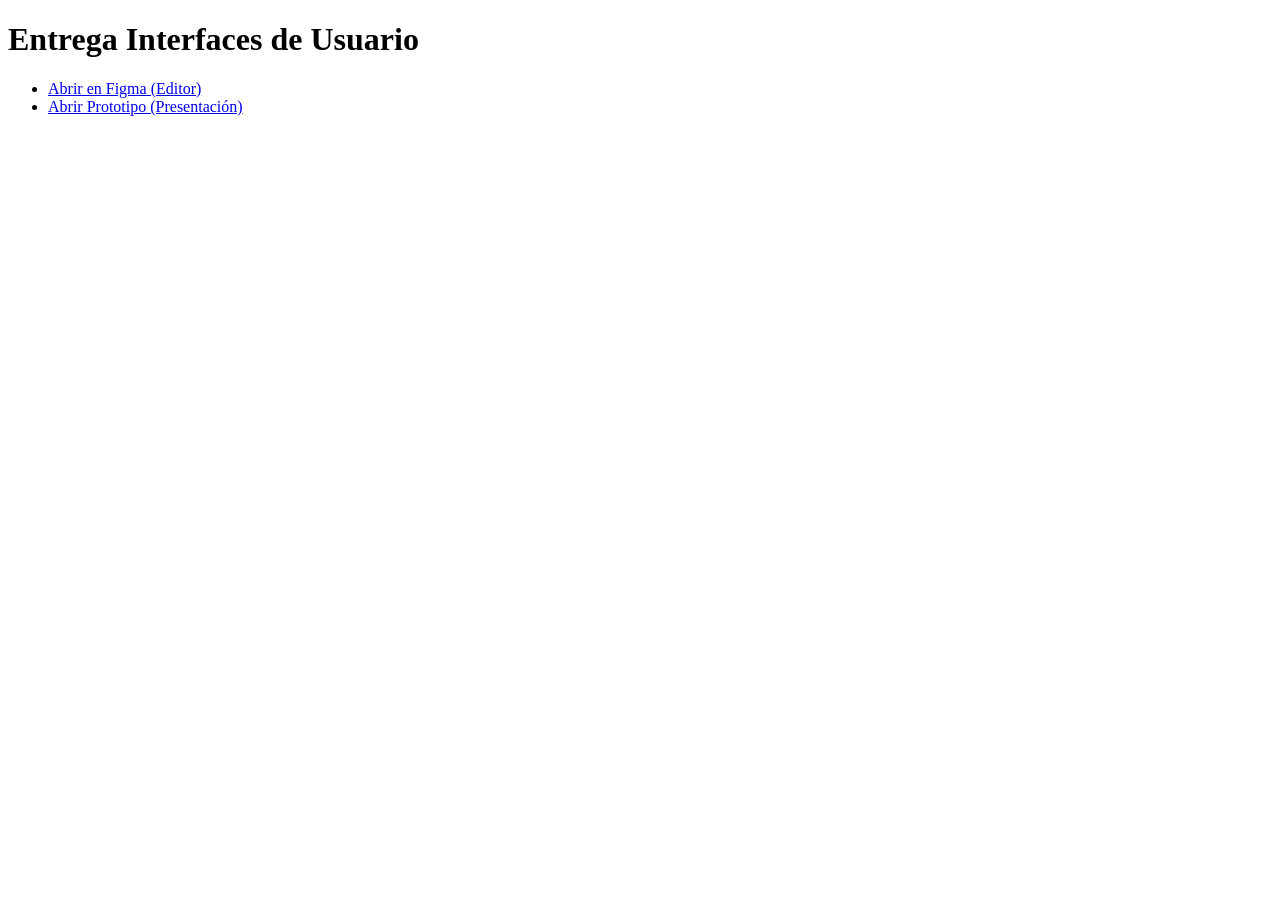
==== index.html @ f810e092 "agrego index.html con links de figma" ====
<!doctype html>
<html lang="es">
<head>
    <meta charset="utf-8">
    <title>Entrega Figma</title>
</head>
<body>
<h1>Entrega Interfaces de Usuario</h1>
<ul>
    <li><a href="https://www.figma.com/design/29KxJkwaFMuPR2X2kgH2l9/Interfaces-de-Usuario?node-id=305-3217&t=4nt3vXQcUeHDjqyg-1" target="_blank">Abrir en Figma (Editor)</a></li>
    <li><a href="https://www.figma.com/proto/29KxJkwaFMuPR2X2kgH2l9/Interfaces-de-Usuario?node-id=305-3217&t=4nt3vXQcUeHDjqyg-1" target="_blank">Abrir Prototipo (Presentación)</a></li>
</ul>
</body>
</html>
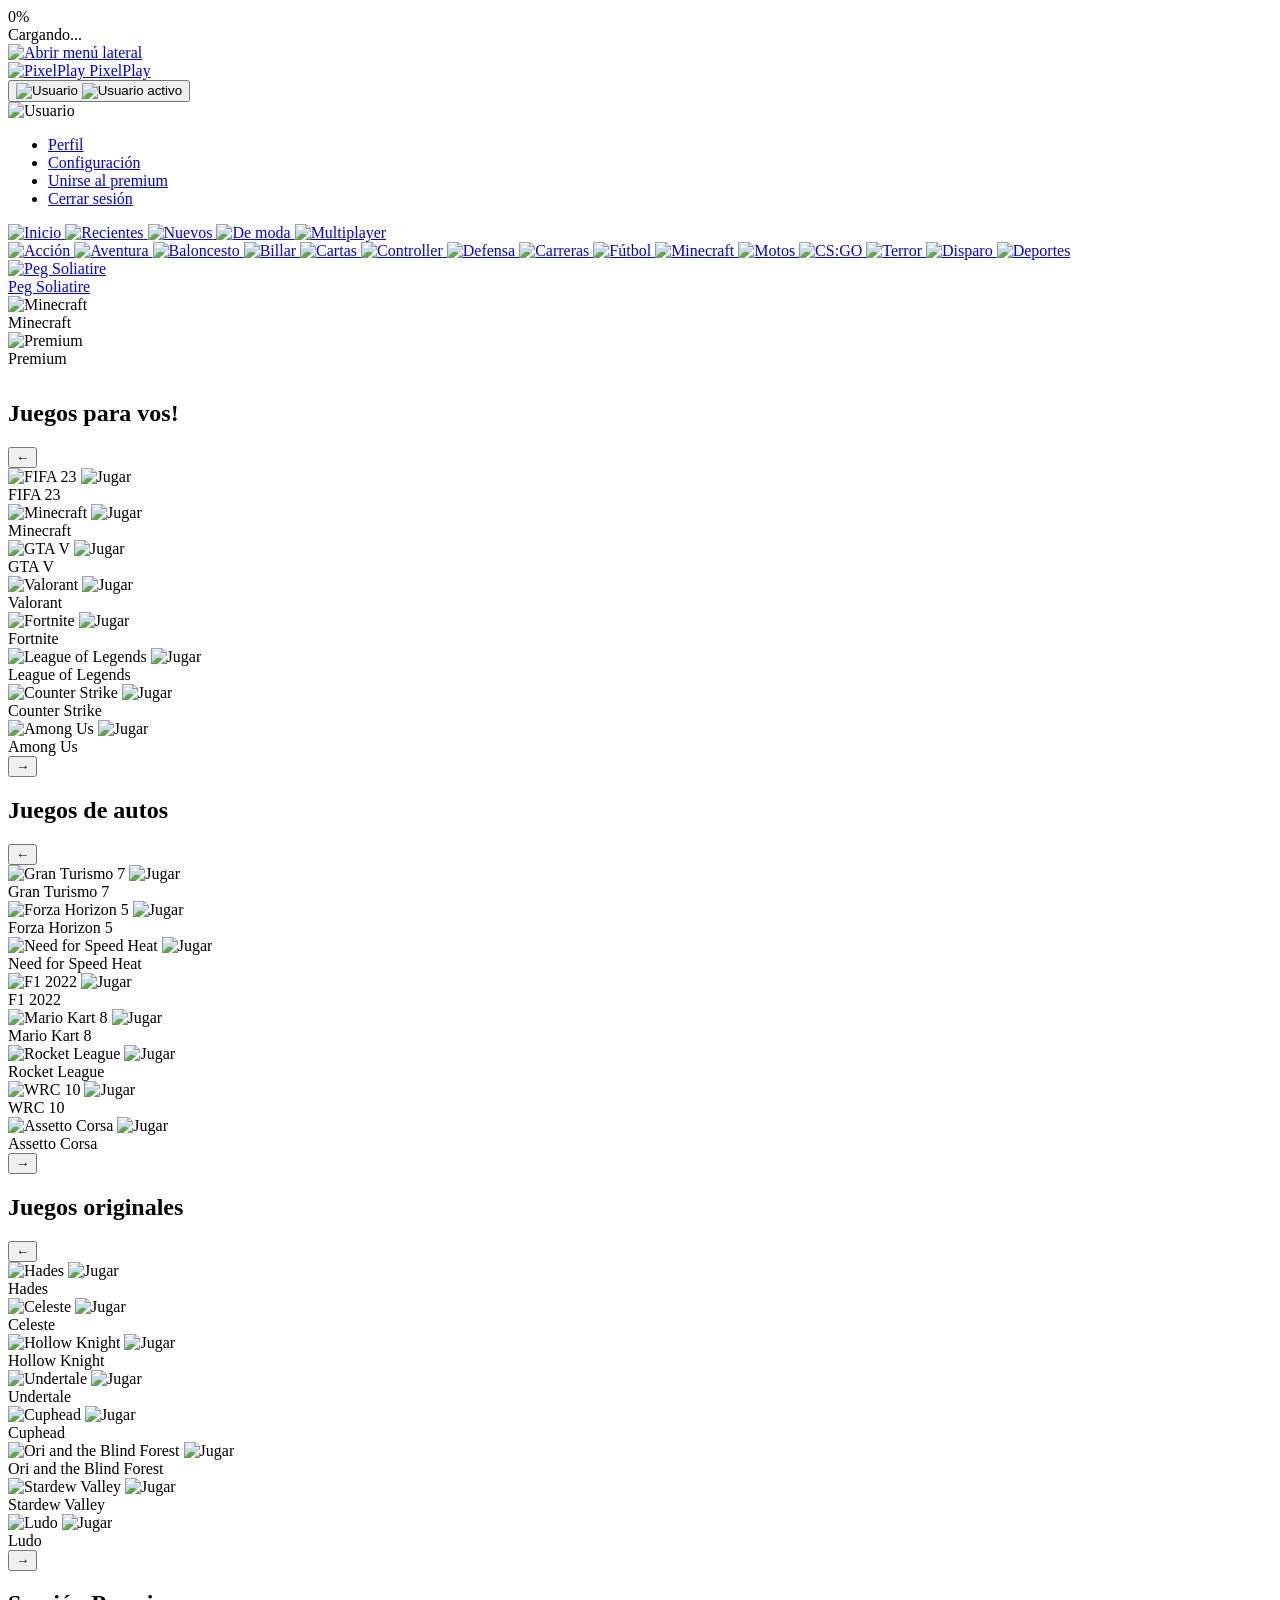
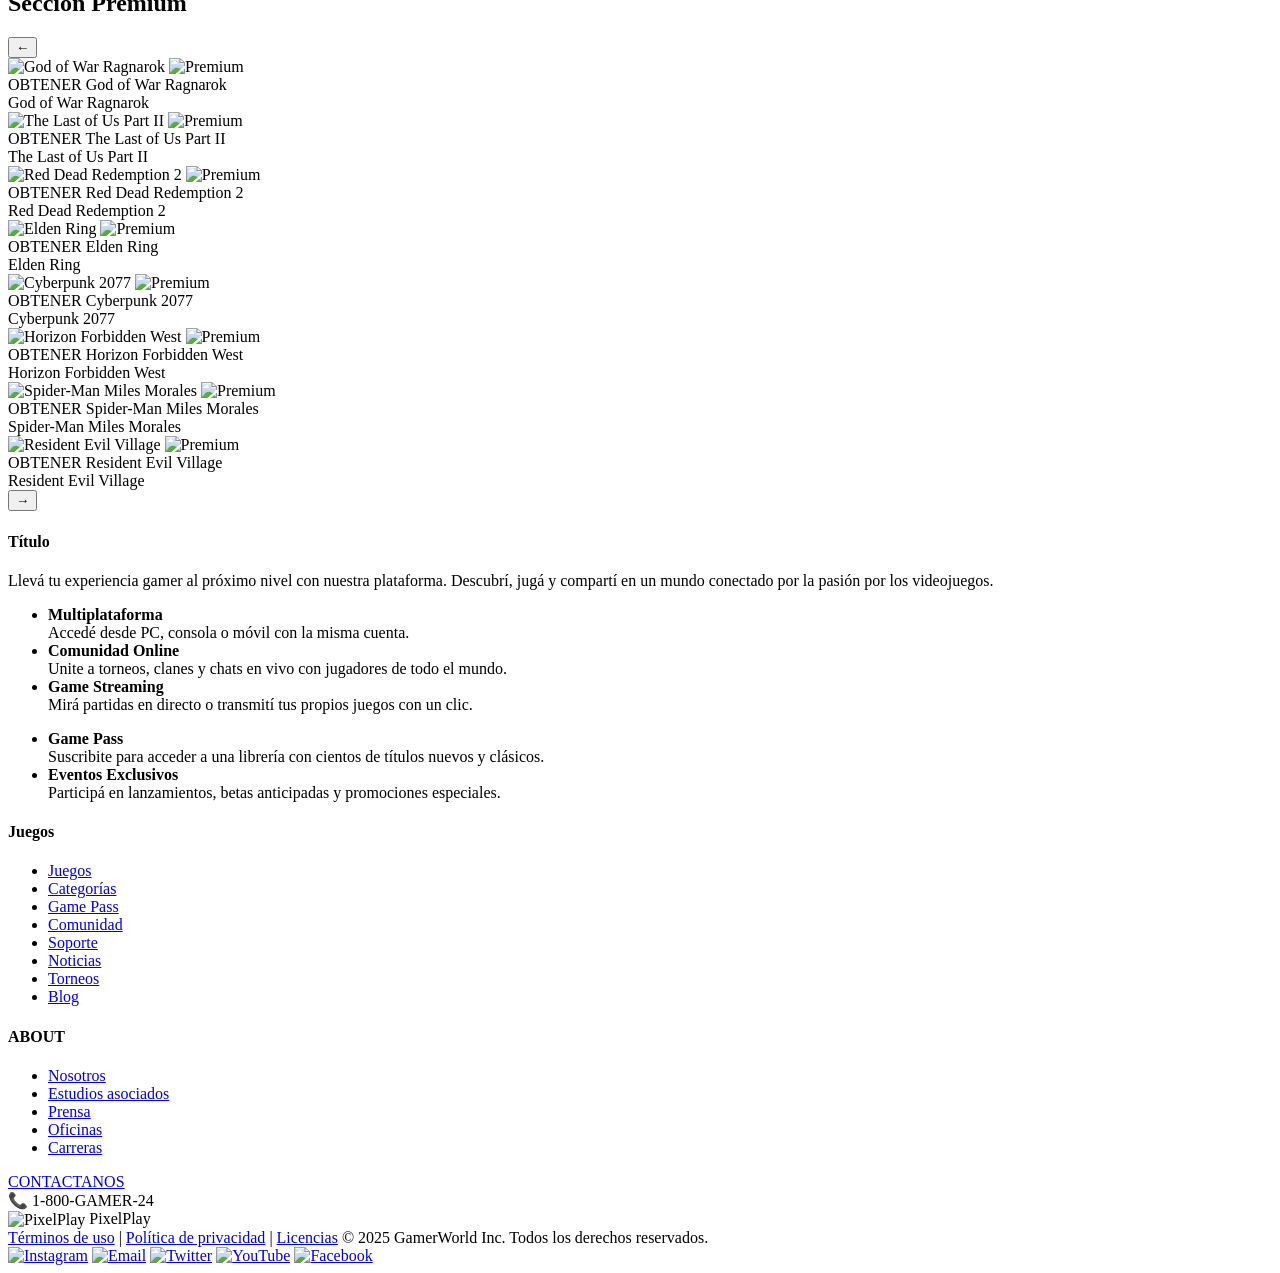
==== commit b71de796: "muevo index.html para ghpages" ====
--- a/index.html
+++ b/index.html
@@ -1,14 +1,465 @@
 <!doctype html>
 <html lang="es">
 <head>
-    <meta charset="utf-8">
-    <title>Entrega Figma</title>
+  <meta charset="utf-8" />
+  <meta name="viewport" content="width=device-width, initial-scale=1" />
+  <title>PixelPlay · Home</title>
+  <link rel="stylesheet" href="css/home.css" />
+  <link href="https://fonts.googleapis.com/css2?family=Poppins:wght@300;400;500;600;700&display=swap" rel="stylesheet">
+  
 </head>
 <body>
-<h1>Entrega Interfaces de Usuario</h1>
-<ul>
-    <li><a href="https://www.figma.com/design/29KxJkwaFMuPR2X2kgH2l9/Interfaces-de-Usuario?node-id=305-3217&t=4nt3vXQcUeHDjqyg-1" target="_blank">Abrir en Figma (Editor)</a></li>
-    <li><a href="https://www.figma.com/proto/29KxJkwaFMuPR2X2kgH2l9/Interfaces-de-Usuario?node-id=305-3217&t=4nt3vXQcUeHDjqyg-1" target="_blank">Abrir Prototipo (Presentación)</a></li>
-</ul>
+<div id="loading-overlay">
+  <div class="loading-content">
+    <div class="loading-spinner"></div>
+    <div class="loading-percent" id="loading-percent">0%</div>
+    <div class="loading-text">Cargando...</div>
+  </div>
+</div>
+<div class="app">
+  <header class="topbar">
+    <div class="header-left">
+      <a
+        id="hamburger"
+        class="logo"
+        href="#"
+        role="button"
+        aria-label="MenuDeHamburguesa"
+        aria-controls="sidebar"
+        aria-expanded="false"
+      >
+        <img src="img/IconosHeader/IconoMenuHamburguesa.png" alt="Abrir menú lateral" />
+      </a>
+    </div>
+
+    <div class="header-center">
+      <a class="brand" href="index.html" aria-label="PixelPlay">
+        <img src="img/IconosHeader/IconoLogoPixelPlay.png" alt="PixelPlay" />
+        <span>PixelPlay</span>
+      </a>
+    </div>
+
+    <div class="header-right">
+      <button class="avatar" type="button" aria-label="Usuario">
+        <!-- antes había un solo <img>; ahora agregamos ambos -->
+        <img id="IconoUsuario2" src="img/IconosHeader/IconoUsuario2.png" alt="Usuario" />
+        <img id="IconoUsuario"  src="img/IconosHeader/IconoUsuario.png"  alt="Usuario activo" />
+      </button>
+    </div>
+  </header>
+
+  <!-- Menú de usuario: ahora en el HTML -->
+  <div id="user-menu" class="user-menu">
+    <div class="user-menu-avatar">
+      <img src="img/IconosHeader/IconoUsuario2.png" alt="Usuario" />
+    </div>
+    <ul class="user-menu-list">
+      <li><a href="#">Perfil</a></li>
+      <li><a href="#">Configuración</a></li>
+      <li><a href="#">Unirse al premium</a></li>
+      <li><a href="login.html" class="cerrar-sesion">Cerrar sesión</a></li>
+    </ul>
+  </div>
+  <div class="layout">
+    <aside id="sidebar" class="sidebar" aria-label="Navegación principal">
+      <nav class="nav">
+        <a class="nav-btn" href="index.html" aria-label="Inicio">
+          <img src="img/IconosBarraLateral/IconoCasa.png" alt="Inicio" />
+        </a>
+        <a class="nav-btn" href="#" aria-label="Recientes">
+          <img src="img/IconosBarraLateral/IconoReloj.png" alt="Recientes" />
+        </a>
+        <a class="nav-btn" href="#" aria-label="Nuevos">
+          <img src="img/IconosBarraLateral/IconoEstrellas.png" alt="Nuevos" />
+        </a>
+        <a class="nav-btn" href="#" aria-label="De moda">
+          <img src="img/IconosBarraLateral/IconoFuego.png" alt="De moda" />
+        </a>
+        <a class="nav-btn" href="#" aria-label="Multiplayer">
+          <img src="img/IconosBarraLateral/IconoPersonas.png" alt="Multiplayer" />
+        </a>
+      </nav>
+      <nav class="nav">
+        <a class="nav-btn" href="#" aria-label="Acción">
+          <img src="img/IconosBarraLateral/IconoEspada.png" alt="Acción" />
+        </a>
+        <a class="nav-btn" href="#" aria-label="Aventura">
+          <img src="img/IconosBarraLateral/IconoBrujula.png" alt="Aventura" />
+        </a>
+        <a class="nav-btn" href="#" aria-label="Baloncesto">
+          <img src="img/IconosBarraLateral/IconoPelotaBasket.png" alt="Baloncesto" />
+        </a>
+        <a class="nav-btn" href="#" aria-label="Billar">
+          <img src="img/IconosBarraLateral/IconoBolaDe8.png" alt="Billar" />
+        </a>
+        <a class="nav-btn" href="#" aria-label="Cartas">
+          <img src="img/IconosBarraLateral/IconoCartasPoker.png" alt="Cartas" />
+        </a>
+        <a class="nav-btn" href="#" aria-label="Controller">
+          <img src="img/IconosBarraLateral/IconoJoystick.png" alt="Controller" />
+        </a>
+        <a class="nav-btn" href="#" aria-label="Defensa">
+          <img src="img/IconosBarraLateral/IconoCastillo.png" alt="Defensa" />
+        </a>
+        <a class="nav-btn" href="#" aria-label="Carreras">
+          <img src="img/IconosBarraLateral/IconoAuto.png" alt="Carreras" />
+        </a>
+        <a class="nav-btn" href="#" aria-label="Fútbol">
+          <img src="img/IconosBarraLateral/IconoPelotaFutbol.png" alt="Fútbol" />
+        </a>
+        <a class="nav-btn" href="#" aria-label="Minecraft">
+          <img src="img/IconosBarraLateral/IconoMinecraft.png" alt="Minecraft" />
+        </a>
+        <a class="nav-btn" href="#" aria-label="Motos">
+          <img src="img/IconosBarraLateral/IconoMoto.png" alt="Motos" />
+        </a>
+        <a class="nav-btn" href="#" aria-label="CS:GO">
+          <img src="img/IconosBarraLateral/IconoPistola.png" alt="CS:GO" />
+        </a>
+        <a class="nav-btn" href="#" aria-label="Terror">
+          <img src="img/IconosBarraLateral/IconoFantasma.png" alt="Terror" />
+        </a>
+        <a class="nav-btn" href="#" aria-label="Disparo">
+          <img src="img/IconosBarraLateral/IconoMira.png" alt="Disparo" />
+        </a>
+        <a class="nav-btn" href="#" aria-label="Deportes">
+          <img src="img/IconosBarraLateral/IconoPelotaRugby.png" alt="Deportes" />
+        </a>
+      </nav>
+    </aside>
+
+    <main class="page" role="main">
+      <section class="hero-carousel" style="margin-bottom: 2rem;">
+        <div class="hero-track" id="hero-track">
+          <div class="hero-slide" id="hero-slide">
+              <article class="hero-card hero-primary" id="hero-big">
+                <a href="juego.html" class="hero-link" aria-label="Abrir Peg Soliatire">
+                  <img src="img/imagenesCard/pegSoliatire.jpeg" alt="Peg Soliatire" loading="lazy" />
+                  <div class="hero-title">Peg Soliatire</div>
+                </a>
+              </article>
+            <article class="hero-card hero-primary">
+              <img src="img/imagenesCard/minecraft.jpeg" alt="Minecraft" loading="lazy" />
+              <div class="hero-title">Minecraft</div>
+            </article>
+            <article class="hero-card hero-promo">
+              <img src="img/imagenesCard/premium.jpeg" alt="Premium" loading="lazy" />
+              <div class="hero-title">Premium</div>
+            </article>
+          </div>
+        </div>
+      </section>
+
+      <!-- ===== RAILS (estáticos) ===== -->
+      <section class="rail" aria-label="Lo más jugado">
+        <header class="rail-head">
+          <h2>Juegos para vos!</h2>
+        </header>
+        <button class="rail-arrow left" data-rail="rail-pop" aria-label="Anterior">&#8592;</button>
+        <div class="rail-track" id="rail-pop">
+          <article class="game-card" data-id="pop-1">
+            <img class="card-img" src="img/imagenesCard/fifa23.webp" alt="FIFA 23" loading="lazy" />
+            <img class="card-hover-icon" src="img/IconosCard/IconoPlay.png" alt="Jugar" />
+            <div class="card-title">FIFA 23</div>
+          </article>
+          <article class="game-card" data-id="pop-2">
+            <img class="card-img" src="img/imagenesCard/minecraft.jpeg" alt="Minecraft" loading="lazy" />
+            <img class="card-hover-icon" src="img/IconosCard/IconoPlay.png" alt="Jugar" />
+            <div class="card-title">Minecraft</div>
+          </article>
+          <article class="game-card" data-id="pop-3">
+            <img class="card-img" src="img/imagenesCard/gta5.jpeg" alt="GTA V" loading="lazy" />
+            <img class="card-hover-icon" src="img/IconosCard/IconoPlay.png" alt="Jugar" />
+            <div class="card-title">GTA V</div>
+          </article>
+          <article class="game-card" data-id="pop-4">
+            <img class="card-img" src="img/imagenesCard/valorant.jpeg" alt="Valorant" loading="lazy" />
+            <img class="card-hover-icon" src="img/IconosCard/IconoPlay.png" alt="Jugar" />
+            <div class="card-title">Valorant</div>
+          </article>
+          <article class="game-card" data-id="pop-5">
+            <img class="card-img" src="img/imagenesCard/fortnite.jpeg" alt="Fortnite" loading="lazy" />
+            <img class="card-hover-icon" src="img/IconosCard/IconoPlay.png" alt="Jugar" />
+            <div class="card-title">Fortnite</div>
+          </article>
+          <article class="game-card" data-id="pop-6">
+            <img class="card-img" src="img/imagenesCard/lol.jpeg" alt="League of Legends" loading="lazy" />
+            <img class="card-hover-icon" src="img/IconosCard/IconoPlay.png" alt="Jugar" />
+            <div class="card-title">League of Legends</div>
+          </article>
+          <article class="game-card" data-id="pop-7">
+            <img class="card-img" src="img/imagenesCard/csgo.jpeg" alt="Counter Strike" loading="lazy" />
+            <img class="card-hover-icon" src="img/IconosCard/IconoPlay.png" alt="Jugar" />
+            <div class="card-title">Counter Strike</div>
+          </article>
+          <article class="game-card" data-id="pop-8">
+            <img class="card-img" src="img/imagenesCard/amongus.jpeg" alt="Among Us" loading="lazy" />
+            <img class="card-hover-icon" src="img/IconosCard/IconoPlay.png" alt="Jugar" />
+            <div class="card-title">Among Us</div>
+          </article>
+        </div>
+        <button class="rail-arrow right" data-rail="rail-pop" aria-label="Siguiente">&#8594;</button>
+      </section>
+
+      <section class="rail" aria-label="Juegos de autos">
+        <header class="rail-head">
+          <h2>Juegos de autos</h2>
+        </header>
+        <button class="rail-arrow left" data-rail="rail-cars" aria-label="Anterior">&#8592;</button>
+        <div class="rail-track" id="rail-cars">
+          <!-- CARS -->
+          <article class="game-card" data-id="car-1">
+            <img class="card-img" src="img/imagenesCard/granTurismo7.jpeg" alt="Gran Turismo 7" loading="lazy" />
+            <img class="card-hover-icon" src="img/IconosCard/IconoPlay.png" alt="Jugar" />
+            <div class="card-title">Gran Turismo 7</div>
+          </article>
+          <article class="game-card" data-id="car-2">
+            <img class="card-img" src="img/imagenesCard/forza.jpeg" alt="Forza Horizon 5" loading="lazy" />
+            <img class="card-hover-icon" src="img/IconosCard/IconoPlay.png" alt="Jugar" />
+            <div class="card-title">Forza Horizon 5</div>
+          </article>
+          <article class="game-card" data-id="car-3">
+            <img class="card-img" src="img/imagenesCard/nfs.jpeg" alt="Need for Speed Heat" loading="lazy" />
+            <img class="card-hover-icon" src="img/IconosCard/IconoPlay.png" alt="Jugar" />
+            <div class="card-title">Need for Speed Heat</div>
+          </article>
+          <article class="game-card" data-id="car-4">
+            <img class="card-img" src="img/imagenesCard/f12022.jpeg" alt="F1 2022" loading="lazy" />
+            <img class="card-hover-icon" src="img/IconosCard/IconoPlay.png" alt="Jugar" />
+            <div class="card-title">F1 2022</div>
+          </article>
+          <article class="game-card" data-id="car-5">
+            <img class="card-img" src="img/imagenesCard/mariokart.jpeg" alt="Mario Kart 8" loading="lazy" />
+            <img class="card-hover-icon" src="img/IconosCard/IconoPlay.png" alt="Jugar" />
+            <div class="card-title">Mario Kart 8</div>
+          </article>
+          <article class="game-card" data-id="car-6">
+            <img class="card-img" src="img/imagenesCard/rl.jpeg" alt="Rocket League" loading="lazy" />
+            <img class="card-hover-icon" src="img/IconosCard/IconoPlay.png" alt="Jugar" />
+            <div class="card-title">Rocket League</div>
+          </article>
+          <article class="game-card" data-id="car-7">
+            <img class="card-img" src="img/imagenesCard/wrc10.jpeg" alt="WRC 10" loading="lazy" />
+            <img class="card-hover-icon" src="img/IconosCard/IconoPlay.png" alt="Jugar" />
+            <div class="card-title">WRC 10</div>
+          </article>
+          <article class="game-card" data-id="car-8">
+            <img class="card-img" src="img/imagenesCard/acorsa.jpeg" alt="Assetto Corsa" loading="lazy" />
+            <img class="card-hover-icon" src="img/IconosCard/IconoPlay.png" alt="Jugar" />
+            <div class="card-title">Assetto Corsa</div>
+          </article>
+        </div>
+        <button class="rail-arrow right" data-rail="rail-cars" aria-label="Siguiente">&#8594;</button>
+      </section>
+
+      <section class="rail" aria-label="Juegos originales">
+        <header class="rail-head">
+          <h2>Juegos originales</h2>
+        </header>
+        <button class="rail-arrow left" data-rail="rail-orig" aria-label="Anterior">&#8592;</button>
+        <div class="rail-track" id="rail-orig">
+          <!-- ORIG -->
+          <article class="game-card" data-id="ori-1">
+            <img class="card-img" src="img/imagenesCard/juego12.jpeg" alt="Hades" loading="lazy" />
+            <img class="card-hover-icon" src="img/IconosCard/IconoPlay.png" alt="Jugar" />
+            <div class="card-title">Hades</div>
+          </article>
+          <article class="game-card" data-id="ori-2">
+            <img class="card-img" src="img/imagenesCard/juego13.jpeg" alt="Celeste" loading="lazy" />
+            <img class="card-hover-icon" src="img/IconosCard/IconoPlay.png" alt="Jugar" />
+            <div class="card-title">Celeste</div>
+          </article>
+          <article class="game-card" data-id="ori-3">
+            <img class="card-img" src="img/imagenesCard/juego16.jpeg" alt="Hollow Knight" loading="lazy" />
+            <img class="card-hover-icon" src="img/IconosCard/IconoPlay.png" alt="Jugar" />
+            <div class="card-title">Hollow Knight</div>
+          </article>
+          <article class="game-card" data-id="ori-4">
+            <img class="card-img" src="img/imagenesCard/juego20.jpeg" alt="Undertale" loading="lazy" />
+            <img class="card-hover-icon" src="img/IconosCard/IconoPlay.png" alt="Jugar" />
+            <div class="card-title">Undertale</div>
+          </article>
+          <article class="game-card" data-id="ori-5">
+            <img class="card-img" src="img/imagenesCard/juego18.jpeg" alt="Cuphead" loading="lazy" />
+            <img class="card-hover-icon" src="img/IconosCard/IconoPlay.png" alt="Jugar" />
+            <div class="card-title">Cuphead</div>
+          </article>
+          <article class="game-card" data-id="ori-6">
+            <img class="card-img" src="img/imagenesCard/juego19.jpeg" alt="Ori and the Blind Forest" loading="lazy" />
+            <img class="card-hover-icon" src="img/IconosCard/IconoPlay.png" alt="Jugar" />
+            <div class="card-title">Ori and the Blind Forest</div>
+          </article>
+          <article class="game-card" data-id="ori-7">
+            <img class="card-img" src="img/imagenesCard/juego3.jpeg" alt="Stardew Valley" loading="lazy" />
+            <img class="card-hover-icon" src="img/IconosCard/IconoPlay.png" alt="Jugar" />
+            <div class="card-title">Stardew Valley</div>
+          </article>
+          <article class="game-card" data-id="ori-8">
+            <img class="card-img" src="img/imagenesCard/ludo.jpeg" alt="Ludo" loading="lazy" />
+            <img class="card-hover-icon" src="img/IconosCard/IconoPlay.png" alt="Jugar" />
+            <div class="card-title">Ludo</div>
+          </article>
+        </div>
+        <button class="rail-arrow right" data-rail="rail-orig" aria-label="Siguiente">&#8594;</button>
+      </section>
+
+      <section class="rail rail--premium" aria-label="Sección Premium">
+        <header class="rail-head">
+          <h2>Sección Premium</h2>
+        </header>
+        <button class="rail-arrow left" data-rail="rail-premium" aria-label="Anterior">&#8592;</button>
+        <div class="rail-track" id="rail-premium">
+          <!-- PREMIUM -->
+          <article class="game-card premium-hover" data-id="prem-1">
+            <img class="card-img" src="img/imagenesCard/gwr.jpeg" alt="God of War Ragnarok" loading="lazy" />
+            <img class="premium-badge" src="img/IconosCard/IconoPremium.png" alt="Premium" />
+            <div class="premium-overlay">
+              <span class="obtener-text">OBTENER</span>
+              <span class="premium-title">God of War Ragnarok</span>
+            </div>
+            <div class="card-title">God of War Ragnarok</div>
+          </article>
+          <article class="game-card premium-hover" data-id="prem-2">
+            <img class="card-img" src="img/imagenesCard/theLast2.jpeg" alt="The Last of Us Part II" loading="lazy" />
+            <img class="premium-badge" src="img/IconosCard/IconoPremium.png" alt="Premium" />
+            <div class="premium-overlay">
+              <span class="obtener-text">OBTENER</span>
+              <span class="premium-title">The Last of Us Part II</span>
+            </div>
+            <div class="card-title">The Last of Us Part II</div>
+          </article>
+          <article class="game-card premium-hover" data-id="prem-3">
+            <img class="card-img" src="img/imagenesCard/juego21.jpeg" alt="Red Dead Redemption 2" loading="lazy" />
+            <img class="premium-badge" src="img/IconosCard/IconoPremium.png" alt="Premium" />
+            <div class="premium-overlay">
+              <span class="obtener-text">OBTENER</span>
+              <span class="premium-title">Red Dead Redemption 2</span>
+            </div>
+            <div class="card-title">Red Dead Redemption 2</div>
+          </article>
+          <article class="game-card premium-hover" data-id="prem-4">
+            <img class="card-img" src="img/imagenesCard/elden.jpeg" alt="Elden Ring" loading="lazy" />
+            <img class="premium-badge" src="img/IconosCard/IconoPremium.png" alt="Premium" />
+            <div class="premium-overlay">
+              <span class="obtener-text">OBTENER</span>
+              <span class="premium-title">Elden Ring</span>
+            </div>
+            <div class="card-title">Elden Ring</div>
+          </article>
+          <article class="game-card premium-hover" data-id="prem-5">
+            <img class="card-img" src="img/imagenesCard/cyberpunk.jpeg" alt="Cyberpunk 2077" loading="lazy" />
+            <img class="premium-badge" src="img/IconosCard/IconoPremium.png" alt="Premium" />
+            <div class="premium-overlay">
+              <span class="obtener-text">OBTENER</span>
+              <span class="premium-title">Cyberpunk 2077</span>
+            </div>
+            <div class="card-title">Cyberpunk 2077</div>
+          </article>
+          <article class="game-card premium-hover" data-id="prem-6">
+            <img class="card-img" src="img/imagenesCard/horizonfw.jpeg" alt="Horizon Forbidden West" loading="lazy" />
+            <img class="premium-badge" src="img/IconosCard/IconoPremium.png" alt="Premium" />
+            <div class="premium-overlay">
+              <span class="obtener-text">OBTENER</span>
+              <span class="premium-title">Horizon Forbidden West</span>
+            </div>
+            <div class="card-title">Horizon Forbidden West</div>
+          </article>
+          <article class="game-card premium-hover" data-id="prem-7">
+            <img class="card-img" src="img/imagenesCard/spidermanmm.jpeg" alt="Spider-Man Miles Morales" loading="lazy" />
+            <img class="premium-badge" src="img/IconosCard/IconoPremium.png" alt="Premium" />
+            <div class="premium-overlay">
+              <span class="obtener-text">OBTENER</span>
+              <span class="premium-title">Spider-Man Miles Morales</span>
+            </div>
+            <div class="card-title">Spider-Man Miles Morales</div>
+          </article>
+          <article class="game-card premium-hover" data-id="prem-8">
+            <img class="card-img" src="img/imagenesCard/rev.jpeg" alt="Resident Evil Village" loading="lazy" />
+            <img class="premium-badge" src="img/IconosCard/IconoPremium.png" alt="Premium" />
+            <div class="premium-overlay">
+              <span class="obtener-text">OBTENER</span>
+              <span class="premium-title">Resident Evil Village</span>
+            </div>
+            <div class="card-title">Resident Evil Village</div>
+          </article>
+        </div>
+        <button class="rail-arrow right" data-rail="rail-premium" aria-label="Siguiente">&#8594;</button>
+      </section>
+
+      <!-- Footer -->
+      <footer class="site-footer">
+        <div class="footer-main">
+          <div class="footer-col footer-desc">
+            <h4>Título</h4>
+            <p>Llevá tu experiencia gamer al próximo nivel con nuestra plataforma. Descubrí, jugá y compartí en un mundo conectado por la pasión por los videojuegos.</p>
+            <ul>
+              <li><strong>Multiplataforma</strong><br>Accedé desde PC, consola o móvil con la misma cuenta.</li>
+              <li><strong>Comunidad Online</strong><br>Unite a torneos, clanes y chats en vivo con jugadores de todo el mundo.</li>
+              <li><strong>Game Streaming</strong><br>Mirá partidas en directo o transmití tus propios juegos con un clic.</li>
+            </ul>
+          </div>
+          <div class="footer-col footer-features">
+            <ul>
+              <li><strong>Game Pass</strong><br>Suscribite para acceder a una librería con cientos de títulos nuevos y clásicos.</li>
+              <li><strong>Eventos Exclusivos</strong><br>Participá en lanzamientos, betas anticipadas y promociones especiales.</li>
+            </ul>
+          </div>
+          <div class="footer-flex">
+            <div class="footer-col footer-links">
+              <h4>Juegos</h4>
+              <ul>
+                <li><a href="#">Juegos</a></li>
+                <li><a href="#">Categorías</a></li>
+                <li><a href="#">Game Pass</a></li>
+                <li><a href="#">Comunidad</a></li>
+                <li><a href="#">Soporte</a></li>
+                <li><a href="#">Noticias</a></li>
+                <li><a href="#">Torneos</a></li>
+                <li><a href="#">Blog</a></li>
+              </ul>
+            </div>
+            <div class="footer-col footer-about">
+              <h4>ABOUT</h4>
+              <ul>
+                <li><a href="#">Nosotros</a></li>
+                <li><a href="#">Estudios asociados</a></li>
+                <li><a href="#">Prensa</a></li>
+                <li><a href="#">Oficinas</a></li>
+                <li><a href="#">Carreras</a></li>
+              </ul>
+            </div>
+          </div>
+          <div class="footer-col footer-contact">
+            <a href="#" class="footer-btn">CONTACTANOS</a>
+            <div class="footer-phone">
+              <span>📞</span> 1-800-GAMER-24
+            </div>
+          </div>
+        </div>
+        <div class="footer-bottom">
+          <div class="footer-brand">
+            <img src="img/IconosHeader/IconoLogoPixelPlay.png" alt="PixelPlay" style="height:32px;vertical-align:middle;">
+            <span class="footer-brand-name">PixelPlay</span>
+          </div>
+          <div class="footer-legal">
+            <a href="#">Términos de uso</a> |
+            <a href="#">Política de privacidad</a> |
+            <a href="#">Licencias</a>
+            <span>© 2025 GamerWorld Inc. Todos los derechos reservados.</span>
+          </div>
+          <div class="footer-social">
+            <a href="#" aria-label="Instagram"><img src="img/social/Instagram.png" alt="Instagram" /></a>
+            <a href="#" aria-label="Email"><img src="img/social/Mail.png" alt="Email" /></a>
+            <a href="#" aria-label="Twitter"><img src="img/social/Twitter.png" alt="Twitter" /></a>
+            <a href="#" aria-label="YouTube"><img src="img/social/Youtube.png" alt="YouTube" /></a>
+            <a href="#" aria-label="Facebook"><img src="img/social/Facebook.png" alt="Facebook" /></a>
+          </div>
+        </div>
+      </footer>
+    </main>
+  </div>
+</div>
+<script src="js/home.js" defer></script>
+
 </body>
-</html>
+</html>
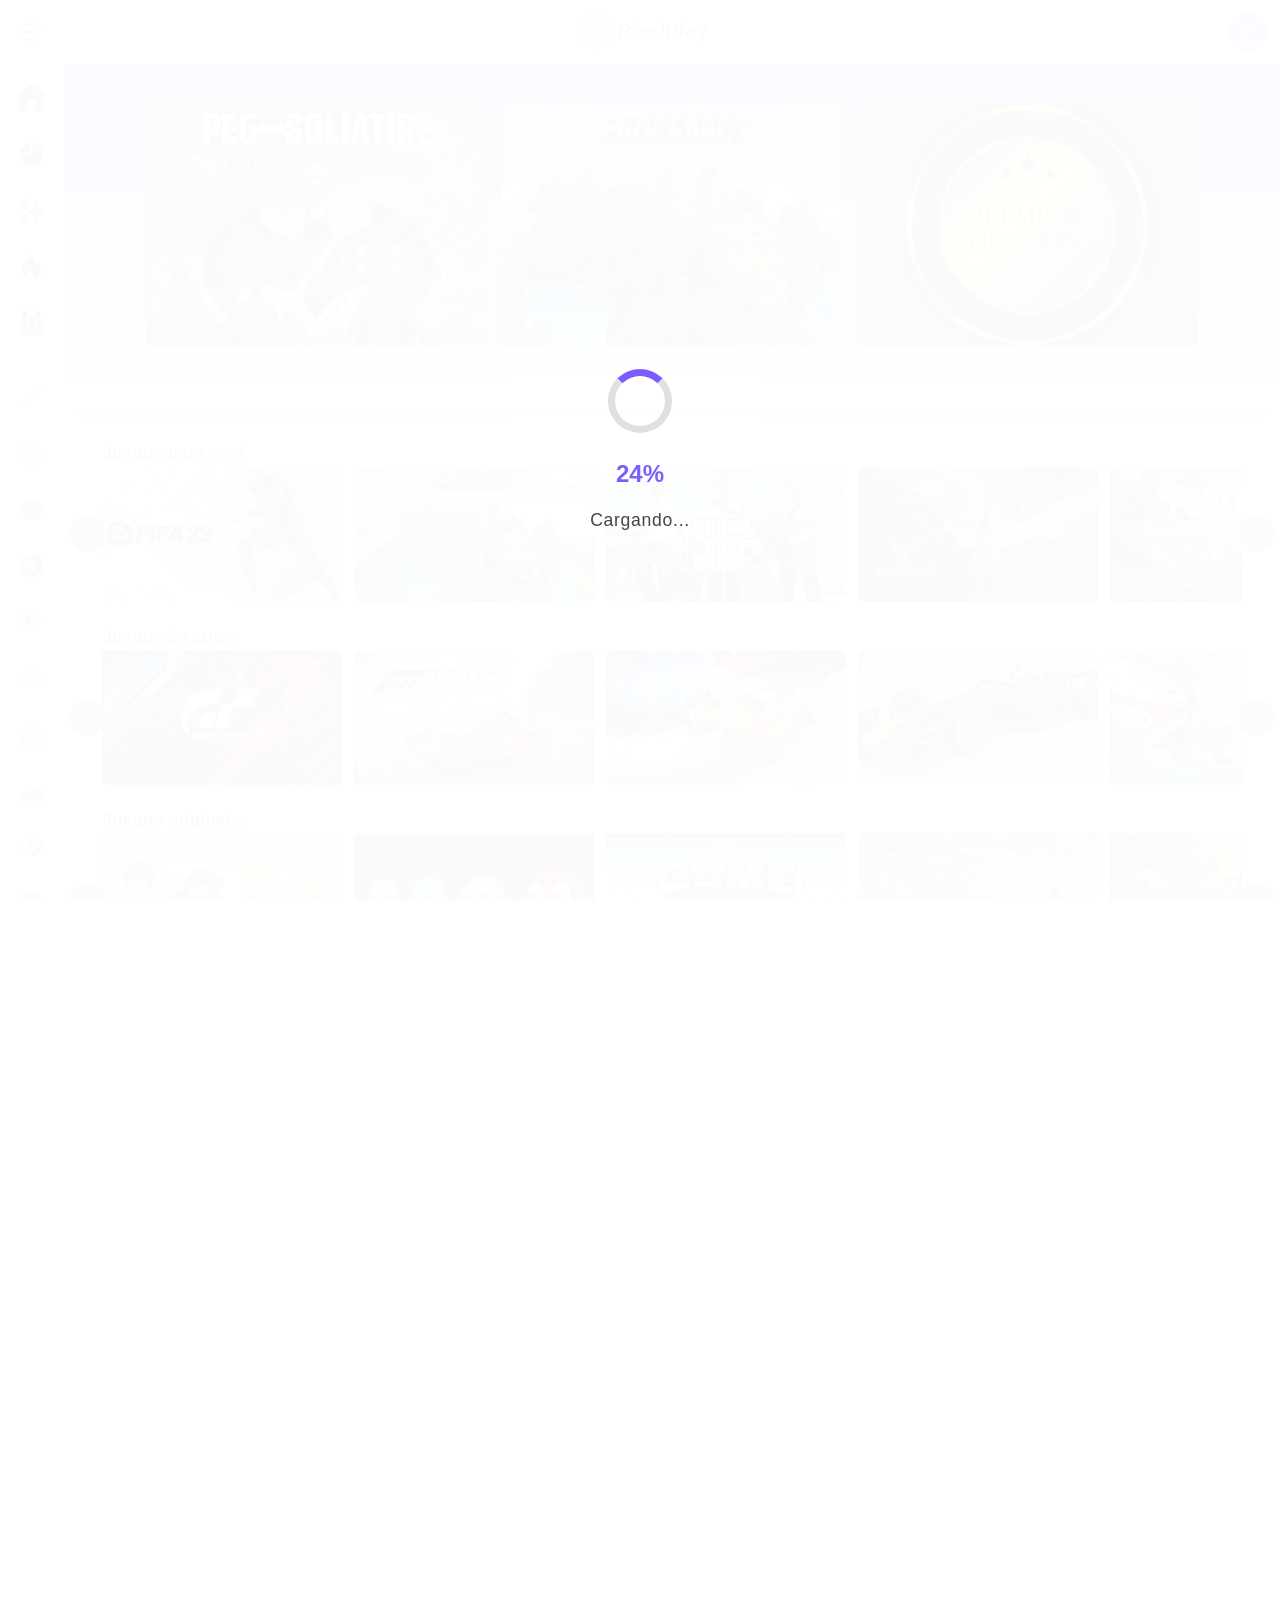
==== commit 64c999ea: "acomode tamaños" ====
--- a/index.html
+++ b/index.html
@@ -459,6 +459,7 @@
     </main>
   </div>
 </div>
+</body>
 <script src="js/home.js" defer></script>
 
 </body>
--- a/css/home.css
+++ b/css/home.css
@@ -0,0 +1,744 @@
+* { margin: 0; padding: 0; box-sizing: border-box; }
+:root{
+  --bg:#fff; --text:#1b1b1b; --brand:#7c5cff;
+  --topbar-h:56px; --shadow:0 8px 28px rgba(0,0,0,.12);
+  --hero-gap:16px; --hero-big-w:436px; --hero-big-h:244px;
+}
+html,body{height:100%; overflow-x:hidden;} 
+body{
+  margin:0;
+  font-family:'Poppins', sans-serif;
+  color:var(--text);
+  background:var(--bg);
+}
+img{max-width:100%; display:block}
+
+/* App layout mobile */
+.app{ display:flex; flex-direction:column; min-height:100dvh; padding-top:var(--topbar-h); }
+.layout{ display:flex; flex-direction:column; min-height:0; }
+
+/* Header */
+.topbar{
+  position:fixed; top:0; left:0; right:0; z-index:1000;
+  display:flex; align-items:center; justify-content:space-between;
+  height:var(--topbar-h); padding:6px 12px; background:#fff; border-bottom:1px solid rgba(124,92,255,.25);
+}
+.header-left,.header-right{ display:flex; align-items:center; gap:.5rem; }
+#hamburger{ display:inline-flex; align-items:center; justify-content:center; width:40px; height:40px; text-decoration:none; }
+#hamburger img{ width:30px; height:30px; }
+.header-center{ position:absolute; left:50%; transform:translateX(-50%); display:flex; align-items:center; pointer-events:none; }
+.header-center .brand{ pointer-events:auto; display:inline-flex; align-items:center; text-decoration:none; color:#1b1b1b; }
+.header-center .brand img{ width:45px; height:46px; }
+.header-center .brand span{ font-weight:700; font-size:20px; letter-spacing:.01em; font-family:Poppins, sans-serif; }
+
+/* Avatar */
+.avatar{ width:40px; height:40px; display:grid; place-items:center; border:none; box-shadow:none; overflow:hidden; background-color: #ffffff; }
+.avatar img{ width:30px; height:30px; }
+.avatar #IconoUsuario,
+.avatar #IconoUsuario2 {
+  width: 38px;
+  height: 38px;
+}
+.avatar #IconoUsuario { display: none; } 
+.avatar:hover #IconoUsuario { display: block; }
+.avatar:hover #IconoUsuario2 { display: none; }
+.avatar.is-hover #IconoUsuario { display: block; }
+.avatar.is-hover #IconoUsuario2 { display: none; }
+
+/* Barra lateral */
+.sidebar{
+  position:fixed; top:var(--topbar-h); left:0; width:100%; height:0;
+  background:#fff; box-shadow:0 8px 32px rgba(0,0,0,0.13); overflow:hidden;
+  z-index:200; padding:0; pointer-events:none; transition:height .25s cubic-bezier(.4,0,.2,1);
+  display:flex; flex-direction:column; align-items:stretch; justify-content:flex-start;
+}
+.sidebar.open{ height:calc(100dvh - var(--topbar-h)); pointer-events:auto; overflow-y:auto; }
+.sidebar .nav{ display:flex; flex-direction:column; gap:0; width:100%; margin:0; padding:0; align-items:stretch; }
+.sidebar .nav-btn{
+  width:100%; height:48px; border-radius:0; margin:0; justify-content:flex-start;
+  padding-left:1.2rem; border-bottom:1px solid #f0f0f0; display:flex; align-items:center; gap:12px;
+}
+.sidebar .nav-btn img{ width:29px; height:29px; margin-right:1rem; }
+.sidebar .nav-btn::before{ content:none !important; }
+.sidebar .nav-btn::after{
+  content:attr(aria-label); display:inline-block; font-family:Poppins, sans-serif; font-weight:700; font-size:1rem; color:#1b1b1b; white-space:nowrap;
+}
+.sidebar .nav-btn,
+.sidebar .nav-btn:link,
+.sidebar .nav-btn:visited,
+.sidebar .nav-btn:hover,
+.sidebar .nav-btn:focus {
+  text-decoration: none !important;
+}
+.sidebar .nav-btn::after {
+  text-decoration: none; 
+}
+
+/* Transiciones y estados de interacción para los botones del sidebar */
+.sidebar .nav-btn{
+  outline: none;
+  transition: background .18s, transform .18s, box-shadow .18s;
+}
+.sidebar .nav-btn:hover{
+  background: #f5f6fb;
+  transform: translateY(-1px);
+  border-radius: 12px;
+  box-shadow: 0 6px 18px rgba(124, 58, 237, 0.12);
+}
+.sidebar .nav-btn:active{
+  transform: translateY(0) scale(0.98);
+  box-shadow: 0 3px 12px rgba(124, 58, 237, 0.18);
+}
+.sidebar .nav-btn:focus-visible{
+  outline: 2px solid rgba(124,92,255,.6);
+  outline-offset: 2px;
+  border-radius: 12px;
+}
+.sidebar .nav-btn:hover img{
+  filter: drop-shadow(0 2px 6px rgba(0,0,0,.15));
+}
+
+/* En estado expandido mantener hover suave */
+.sidebar.open .nav-btn:hover{
+  background: linear-gradient(90deg, #f5f6fb 0%, #ffffff 100%);
+}
+
+/* User menu */
+.user-menu{
+  display:none; position:fixed; left:auto; top:calc(var(--topbar-h) + 4px); right:2vw;
+  width:50vw; max-width:50vw; min-width:0; height:auto; background:#fff; color:#1b1b1b;
+  border-radius:0 0 12px 12px; box-shadow:0 8px 32px rgba(0,0,0,0.18); z-index:2100;
+}
+.user-menu.open{ display:block; }
+.user-menu-avatar{ display:none !important; }
+.user-menu-list{ list-style:none; margin:0; padding:0 1.5rem 0 0; }
+.user-menu-list li{ margin:.7rem 0; }
+.user-menu-list a{ display:block; color:#111; font-family:Poppins, sans-serif; font-weight:700; font-size:1.15rem; text-decoration:none; text-align:right; }
+.user-menu-list a.cerrar-sesion{ color:#c0392b; }
+
+/* Seccion especial en columna */
+.hero-carousel{ display:flex; flex-direction:column; padding:1.2rem .5rem; box-shadow:none;
+  background:linear-gradient(180deg,#7C3AED 25%,#BD9CF6 82%,#FFFFFF 96%); }
+.hero-track,.hero-slide{ display:flex; flex-direction:column; gap:.7rem; max-width:100%; overflow:hidden; }
+.hero-card,.hero-card.hero-primary,.hero-card.hero-mosaic,.hero-card.hero-promo{
+  width:100% !important; max-width:340px !important; height:140px !important; margin:0 auto; border-radius:5px; overflow:hidden; box-shadow:var(--shadow);
+}
+.hero-arrow{ display:none !important; }
+
+
+/* Carruceles */
+.rail{ position:relative; padding:0 .5rem 1rem .5rem; }
+.rail-head h2{ font-size:1.08rem; padding-bottom: 0.2rem; }
+.rail-track{ display:grid; grid-auto-flow:column; grid-auto-columns:170px; gap:8px; overflow-x:auto; scroll-snap-type:x mandatory; scrollbar-width:none; }
+.rail-track::-webkit-scrollbar{ display:none; height:0; }
+
+.rail-arrow {
+  position: absolute;
+  top: 50%;
+  transform: translateY(-50%);
+  border: none;
+  width: 36px;
+  height: 36px;
+  border-radius: 50%;
+  background: #444444;
+  box-shadow: 0 6px 18px rgba(0,0,0,.15);
+  color: #fcfcfc;
+  font-size: 20px;
+  line-height: 1;
+  cursor: pointer;
+  z-index: 5;
+  display: flex;
+  align-items: center;
+  justify-content: center;
+  opacity: 0.85;
+  transition: background 0.2s, opacity 0.2s;
+}
+.rail-arrow.left { left: 6px; }
+.rail-arrow.right { right: 6px; }
+.rail-arrow:active { transform: translateY(-50%) scale(.98); }
+.rail-arrow:hover { background: #efeaff; opacity: 1; }
+.rail-arrow { display: none; }
+
+.hero-card img,
+.hero-card .promo-ico {
+  width: 100%;
+  height: 100%;
+  object-fit: cover;
+  display: block;
+  border-radius: 0;
+  transition: filter 0.3s;
+}
+
+/* Cards */
+.game-card{ scroll-snap-align:start; border-radius:5px; overflow:hidden; box-shadow:0 10px 24px rgba(0,0,0,.12); position:relative; }
+.game-card .card-img{ width:100%; aspect-ratio:16/9; object-fit:cover; transition:filter .3s; }
+.game-card .card-hover-icon{ position:absolute; left:50%; top:50%; transform:translate(-50%,-50%); width:36px; height:36px; opacity:0; pointer-events:none; transition:opacity .3s; }
+.game-card .card-title{ position:absolute; left:10px; bottom:10px; color:#fff; font-family:Poppins, sans-serif; font-weight:700; font-size:11px; opacity:0; transition:opacity .3s; }
+.game-card:hover .card-img,.game-card:focus-within .card-img{ filter:brightness(.5); }
+.game-card:hover .card-hover-icon,.game-card:focus-within .card-hover-icon{ opacity:1; }
+.game-card:hover .card-title,.game-card:focus-within .card-title{ opacity:1; }
+
+/* Premium Hover Overlay */
+.game-card.premium-hover { position: relative; }
+.game-card.premium-hover .premium-overlay {
+  display: none;
+  position: absolute;
+  inset: 0;
+  color: #fff;
+  z-index: 10;
+  justify-content: center;
+  align-items: center;
+  flex-direction: column;
+  font-family: 'Poppins', sans-serif;
+  font-weight: 700;
+  text-align: center;
+  pointer-events: none;
+}
+.game-card.premium-hover:hover .premium-overlay,
+.game-card.premium-hover:focus-within .premium-overlay { display: flex; }
+.game-card.premium-hover:hover .premium-badge,
+.game-card.premium-hover:focus-within .premium-badge { display: none !important; }
+.game-card.premium-hover .card-title {
+  position: absolute;
+  left: 10px;
+  bottom: 10px;
+  color: #fff;
+  background: none;
+  padding: 0;
+  border-radius: 0;
+  font-family: 'Poppins', sans-serif;
+  font-weight: 700;
+  font-size: 11px;
+  opacity: 0;
+  transition: opacity 0.3s;
+  z-index: 2;
+  pointer-events: none;
+}
+.game-card.premium-hover:hover .card-title,
+.game-card.premium-hover:focus-within .card-title { opacity: 1 !important; }
+.game-card.premium-hover .premium-overlay .obtener-text {
+  font-size: 1.15rem;
+  margin-bottom: 0.5em;
+  letter-spacing: 0.04em;
+  font-family: 'Poppins', sans-serif;
+  color: #F5A623;
+  text-shadow: 0 2px 8px #000a;
+}
+.game-card.premium-hover .premium-overlay .premium-title { display: none; }
+.game-card.premium-hover:hover .premium-badge,
+.game-card.premium-hover:focus-within .premium-badge {
+  display: block !important;
+}
+.game-card.premium-hover .card-title {
+  opacity: 0;
+}
+.game-card.premium-hover:hover .card-title,
+.game-card.premium-hover:focus-within .card-title {
+  opacity: 1;
+}
+.game-card.premium-hover:hover .premium-badge,
+.game-card.premium-hover:focus-within .premium-badge {
+  display: none !important;
+}
+
+.premium-badge {
+  position: absolute;
+  top: 0;          
+  right: 0;        
+  width: 40px;
+  height: 40px;
+  z-index: 20;              
+  display: block;
+  pointer-events: none;      
+  filter: drop-shadow(0 2px 6px rgba(0,0,0,.25));
+}
+
+/* Animación de cards en rails  */
+.rail-track.is-scrolling .game-card { animation: flip-move 1.8s cubic-bezier(.68,-0.55,.27,1.55); }
+@keyframes flip-move {
+  0%   { opacity: 0.7; transform: perspective(400px) rotateY(25deg) scale(0.96);}
+  40%  { opacity: 1;   transform: perspective(400px) rotateY(-10deg) scale(1.04);}
+  70%  { opacity: 1;   transform: perspective(400px) rotateY(6deg) scale(0.99);}
+  100% { opacity: 1;   transform: perspective(400px) rotateY(0deg) scale(1);}
+}
+
+.hero-track {
+  perspective: 900px; 
+}
+.hero-card {
+  transform-style: preserve-3d;
+  backface-visibility: hidden;  
+  transform-origin: center center;
+  animation: hero-card-spin-interval 8s ease-in-out infinite; 
+}
+
+@keyframes hero-card-spin-interval {
+  0%, 88%   { transform: rotateY(0deg); }
+  70%      { transform: rotateY(25deg); }
+  90%     { transform: rotateY(15deg); }
+  95%       { transform: rotateY(360deg); }
+  100%      { transform: rotateY(360deg); }
+}
+
+@media (prefers-reduced-motion: reduce) {
+  .hero-card { animation: none !important; }
+}
+
+:root { --footer-x-pad: .7rem; } 
+
+.site-footer {
+  margin-top: 0;
+  background: #232228;
+  color: #fff;
+  border-top: 3px solid #a084f7;
+  font-size: 1rem;
+  letter-spacing: 0.01em;
+  box-shadow: none;
+  padding: 0;
+}
+
+.footer-main {
+  display: flex;
+  flex-direction: column;
+  gap: 1.2rem;
+  padding: 1.2rem .7rem .7rem .7rem;
+  max-width: 100vw;
+  padding-left: var(--footer-x-pad);
+  padding-right: var(--footer-x-pad);
+}
+.footer-col { min-width: 0; margin-bottom: .7rem; width: 100%; }
+.footer-desc h4,
+.footer-links h4,
+.footer-about h4 {
+  color: #fff;
+  font-size: 1.05rem;
+  margin-bottom: .7rem;
+  font-family: 'Poppins', sans-serif;
+  font-weight: 700;
+  letter-spacing: 0.01em;
+}
+.footer-desc p {
+  color: #d1d1d1;
+  margin: 0 0 1.1rem 0;
+  font-size: .97rem;
+  font-weight: 400;
+  line-height: 1.5;
+}
+.footer-desc ul,
+.footer-features ul {
+  padding: 0; margin: 0; color: #fff; font-size: .97rem; list-style: none;
+}
+.footer-desc li,
+.footer-features li { margin-bottom: .5em; line-height: 1.5; }
+.footer-desc li strong,
+.footer-features li strong { font-weight: 700; color: #fff; }
+.footer-links ul,
+.footer-about ul { list-style: none; padding: 0; margin: 0; }
+.footer-links li,
+.footer-about li { margin-bottom: .5em; }
+.footer-links a,
+.footer-about a {
+  color: #fff;
+  text-decoration: none;
+  transition: color 0.18s;
+  font-size: .97rem;
+  font-weight: 600;
+  letter-spacing: 0.01em;
+}
+.footer-links a:hover,
+.footer-about a:hover { color: #a084f7; }
+.footer-contact {
+  display: flex;
+  flex-direction: column;
+  align-items: flex-start;
+  gap: .7rem;
+  min-width: 170px;
+  margin-left: 0;
+}
+.footer-btn {
+  display: inline-block;
+  background: transparent;
+  color: #fff;
+  font-weight: 700;
+  font-family: 'Poppins', sans-serif;
+  border: 2px solid #a084f7;
+  border-radius: 4px;
+  padding: .6em 1.2em;
+  font-size: 0.97rem;
+  text-decoration: none;
+  margin-bottom: .7rem;
+  box-shadow: none;
+  transition: background 0.18s, color 0.18s, border 0.18s;
+  cursor: pointer;
+  text-align: center;
+  letter-spacing: 0.01em;
+  align-self: flex-start;
+}
+.footer-btn:hover {
+  background: #a084f7;
+  color: #232228;
+  border-color: #a084f7;
+}
+.footer-phone {
+  color: #d1d1d1;
+  font-size: .97rem;
+  display: flex;
+  align-items: center;
+  gap: .5em;
+  justify-content: flex-start;
+  width: 100%;
+}
+.footer-phone span { font-size: 1.1em; color: #a084f7; }
+.footer-bottom {
+  display: flex;
+  flex-direction: column;       
+  align-items: flex-start;
+  gap: .5rem;
+  border-top: none;
+  padding: .7rem .7rem;
+  background: #232228;
+  font-size: .95rem;
+  width: 100%;
+  box-sizing: border-box;
+  padding-left: var(--footer-x-pad);
+  padding-right: var(--footer-x-pad);
+}
+.footer-brand {
+  display: flex;
+  align-items: center;
+  gap: .7em;
+}
+.footer-brand img {
+  height: 32px;
+  width: 32px;
+  border-radius: 8px;
+  background: #232228;
+  padding: 0;
+}
+.footer-brand-name {
+  color: #fff;
+  font-family: 'Poppins', sans-serif;
+  font-size: 1.13rem;
+  font-weight: 700;
+  letter-spacing: 0.01em;
+}
+.footer-legal {
+  color: #d1d1d1;
+  display: flex;
+  flex-wrap: wrap;
+  align-items: center;
+  gap: .5em;
+  justify-content: flex-start;
+  font-size: .97rem;
+  font-weight: 400;
+}
+.footer-legal a {
+  color: #d1d1d1;
+  text-decoration: none;
+  margin: 0 .2em;
+  transition: color 0.18s;
+  font-weight: 400;
+}
+.footer-legal a:hover { color: #a084f7; }
+.footer-legal span { margin-left: .7em; font-size: .97em; }
+.footer-social {
+  display: flex;
+  align-items: center;
+  gap: 1.1em;
+  margin-left: 0;
+}
+.footer-social a {
+  display: inline-flex;
+  align-items: center;
+  justify-content: center;
+  width: 32px;
+  height: 32px;
+  border-radius: 50%;
+  background: transparent;
+  transition: background 0.18s;
+}
+.footer-social a:hover { background: #a084f7; }
+.footer-social img {
+  width: 18px;
+  height: 18px;
+  filter: brightness(1.2) grayscale(0.2);
+}
+.footer-flex {
+  display: flex;
+  flex-direction: row;
+  gap: 1.2rem;
+}
+
+#loading-overlay{
+  position:fixed; inset:0; z-index:9999; background:rgba(255,255,255,0.98);
+  display:flex; align-items:center; justify-content:center; flex-direction:column; transition:opacity .4s;
+}
+.loading-content{ display:flex; flex-direction:column; align-items:center; gap:1.2rem; }
+.loading-spinner{ width:64px; height:64px; border:7px solid #e0e0e0; border-top:7px solid var(--brand); border-radius:50%; animation:loading-spin 1s linear infinite; margin-bottom:.5rem; }
+@keyframes loading-spin{ 0%{transform:rotate(0deg)} 100%{transform:rotate(360deg)} }
+.loading-percent{ font-family:Poppins, sans-serif; font-size:1.5rem; font-weight:700; color:var(--brand); margin-bottom:.2rem; }
+.loading-text{ font-family:Poppins, sans-serif; font-size:1.1rem; color:#444; letter-spacing:.04em; }
+#loading-overlay.hide{ opacity:0; pointer-events:none; }
+
+/* ===== Desktop (>=900px) ===== */
+@media (min-width: 900px) {
+  :root{
+    --topbar-h: 64px;
+    --hero-big-w: 436px;
+    --hero-big-h: 244px;
+  }
+
+  .layout {
+    display: grid !important;
+    grid-template-columns: auto 1fr !important; 
+    min-height: calc(100dvh - var(--topbar-h));
+  }
+  .sidebar {
+    position: sticky !important;
+    top: var(--topbar-h);
+    left: 0;
+    height: calc(100dvh - var(--topbar-h));
+    width: 64px;
+    min-width: 64px;
+    transition: width .25s ease;
+    overflow-y: auto; overflow-x: hidden;
+    pointer-events: auto;
+    box-shadow: none;
+    border-right: 1px solid #e9e9ef;
+  }
+  .sidebar.open {
+    width: 220px;
+    min-width: 220px;
+  }
+
+  .page {
+    padding-left: 0 !important;
+    min-width: 0;
+  }
+
+  
+  .topbar{
+    position: fixed; top: 0; left: 0; right: 0;
+  }
+
+  .sidebar{
+    position: sticky;
+    top: var(--topbar-h);
+    height: calc(100dvh - var(--topbar-h));
+    width: 64px;
+    min-width: 64px;
+    transition: width .25s ease;
+    overflow-y: auto; overflow-x: hidden;
+    pointer-events: auto;
+    box-shadow: none;
+    border-right: 1px solid #e9e9ef;
+  }
+  .sidebar .nav{
+    flex-direction: column;
+    gap: 8px;
+    width: 100%;
+    margin-top: .25rem;
+    padding: 6px 0;
+    align-items: stretch;
+  }
+  .sidebar .nav + .nav{ margin-top: 10px; border-top: 1px solid #eee; padding-top: 10px; }
+  .sidebar .nav-btn{
+    width: 48px;
+    height: 48px;
+    border-radius: 12px;
+    margin: 0 auto;
+    justify-content: center;
+    padding: 0;
+    border-bottom: none; 
+  }
+  .sidebar .nav-btn img{ margin-right: 0;  }
+  .sidebar .nav-btn::after{ display: none; }
+
+  .sidebar.open{
+    width: 220px;
+    min-width: 220px;
+  }
+  .sidebar.open .nav-btn{
+    width: calc(100% - 12px);
+    justify-content: flex-start;
+    padding: 0 .75rem 0 1rem;
+  }
+  .sidebar.open .nav-btn img{ margin-right: .75rem; }
+  .sidebar.open .nav-btn::after{ display: inline-block; }
+
+  .hero-carousel {
+    position: relative;
+    display: flex;
+    flex-direction: row;
+    justify-content: center;
+    align-items: center;
+    background: linear-gradient(180deg, #7C3AED 25%, #BD9CF6 82%, #FFFFFF 96%);
+    padding: 3vw 3vw 4rem 3vw;
+    box-shadow: 0 12px 32px -8px rgba(0, 0, 0, 0.336); 
+  }
+
+
+  .hero-track {
+    position: relative;
+    display: flex;
+    justify-content: center;
+    align-items: center;
+    overflow-x: hidden;
+    width: auto;
+    margin: 0 auto;
+  }
+
+  .hero-slide {
+    display: flex;
+    flex-direction: row;
+    justify-content: center;
+    align-items: stretch;
+    gap: var(--hero-gap);
+    width: 100%;
+    max-width: calc((var(--hero-big-w) * 3) + (var(--hero-gap) * 2));
+    margin: 0 auto;
+    transition: transform 1.7s cubic-bezier(.68,-0.55,.27,1.55);
+  }
+
+  .hero-card,
+  .hero-card.hero-primary,
+  .hero-card.hero-mosaic,
+  .hero-card.hero-promo {
+    width: 436px !important;
+    height: 244px !important;
+    border-radius: 5px;
+    overflow: hidden;
+    box-shadow: var(--shadow);
+    display: block;
+    position: relative;
+    cursor: pointer;
+    flex-shrink: 0;
+  }
+
+  .hero-card img,
+  .hero-card .promo-ico {
+    width: 100%;
+    height: 100%;
+    object-fit: cover;
+    display: block;
+    border-radius: 0;
+    transition: filter 0.3s;
+  }
+
+  .hero-card .hero-hover-icon {
+    position: absolute;
+    left: 50%; top: 50%;
+    transform: translate(-50%, -50%);
+    width: 36px; height: 36px;
+    opacity: 0;
+    pointer-events: none;
+    transition: opacity 0.3s;
+    z-index: 2;
+  }
+
+  .hero-card .hero-title {
+    position: absolute;
+    left: 10px;
+    bottom: 10px;
+    color: #fff;
+    background: none;
+    padding: 0;
+    border-radius: 0;
+    font-family: 'Poppins', sans-serif;
+    font-weight: 700;
+    font-size: 14px;
+    opacity: 0;
+    transition: opacity 0.3s;
+    z-index: 2;
+    pointer-events: none;
+  }
+
+  .hero-card:hover img,
+  .hero-card:focus-within img {
+    filter: brightness(0.5);
+  }
+
+  .hero-card:hover .hero-hover-icon,
+  .hero-card:focus-within .hero-hover-icon {
+    opacity: 1;
+  }
+
+  .hero-card:hover .hero-title,
+  .hero-card:focus-within .hero-title {
+    opacity: 1;
+  }
+  .hero-card.hero-promo:hover img,
+  .hero-card.hero-promo:focus-within img,
+  .hero-card.hero-promo:hover .hero-hover-icon,
+  .hero-card.hero-promo:focus-within .hero-hover-icon,
+  .hero-card.hero-promo:hover .hero-title,
+  .hero-card.hero-promo:focus-within .hero-title {
+    filter: none;
+    opacity: 1;
+    pointer-events: none;
+  }
+
+  .rail{ padding: 0 3vw 1.5rem 3vw; }
+  .rail-track{
+    grid-auto-columns: clamp(190px, 22vw, 240px);
+    gap: 12px;
+  }
+
+  .user-menu{
+    left: auto;
+    right: 16px;
+    top: calc(var(--topbar-h) + 8px);
+    width: 320px; max-width: 320px; min-width: 320px;
+    border-radius: 8px;
+  }
+
+  .footer-main{
+    display: flex;
+    flex-direction: row;
+    align-items: flex-start;
+    justify-content: space-between;
+    gap: 2.5rem;
+    padding: 2.1rem 2.5rem 1.2rem 2.5rem;
+    max-width: 100vw;
+    margin: 0 auto;
+  }
+  .footer-bottom{
+    flex-direction: row;
+    align-items: center;
+    justify-content: space-between;
+    gap: 1.5rem;
+    padding: 1.1rem 2.5rem;
+    font-size: .97rem;
+  }
+
+  .rail-arrow { display: flex; }
+
+  .hero-link {
+    display: block;
+    text-decoration: none;
+    color: inherit;
+  }
+}
+
+/* =========================
+   BOTÓN 'VOLVER ARRIBA'
+   ========================= */
+.scroll-top-btn {
+  position: fixed;
+  right: 32px;
+  bottom: 32px;
+  z-index: 999;
+  background: var(--brand);
+  color: #fff;
+  border: none;
+  border-radius: 50%;
+  width: 48px;
+  height: 48px;
+  display: flex;
+  align-items: center;
+  justify-content: center;
+  box-shadow: 0 4px 16px #0002;
+  cursor: pointer;
+  transition: background 0.18s, transform 0.18s;
+}
+.scroll-top-btn:hover { background: #622CB6; transform: scale(1.08); }
